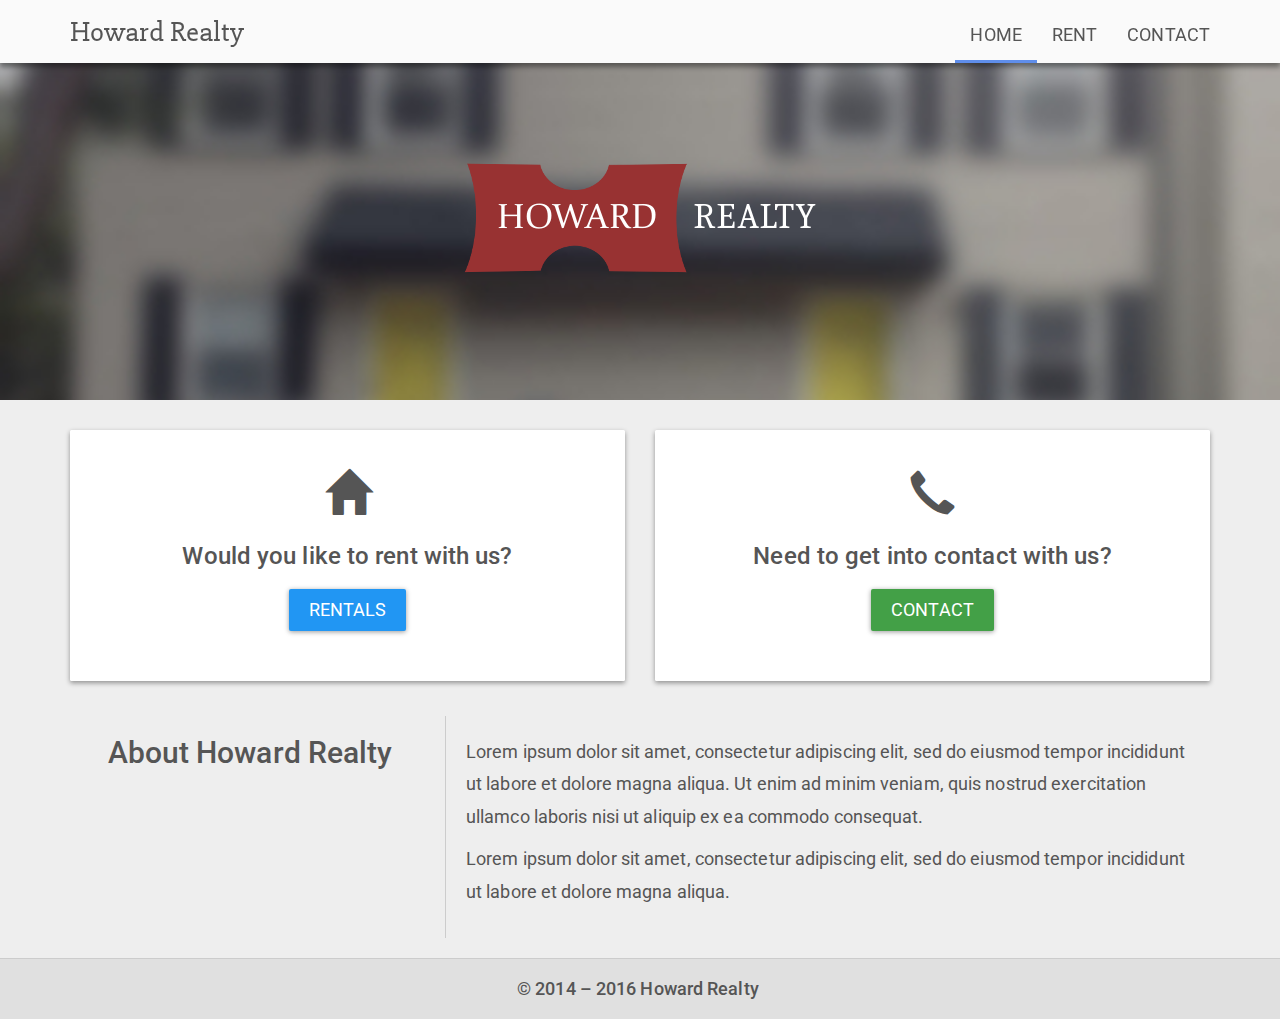
==== www/index.html @ 24f4b40c "Initial commit" ====
<!DOCTYPE html>
<html>

<head>
    <meta charset="utf-8">
    <meta name="viewport" content="width=device-width, initial-scale=1.0">
    <title>web</title>
    <link rel="stylesheet" href="assets/bootstrap/css/bootstrap.min.css">
    <link rel="stylesheet" href="https://fonts.googleapis.com/css?family=Roboto:400,700,500,300">
    <link rel="stylesheet" href="https://fonts.googleapis.com/css?family=Slabo+27px">
    <link rel="stylesheet" href="assets/css/styles.css">
</head>

<body>
    <nav class="navbar navbar-default navbar-fixed-top">
        <div class="container">
            <div class="navbar-header"><a class="navbar-brand navbar-link" href="index.html">Howard Realty</a>
                <button class="navbar-toggle collapsed" data-toggle="collapse" data-target="#navcol-1"><span class="sr-only">Toggle navigation</span><span class="icon-bar"></span><span class="icon-bar"></span><span class="icon-bar"></span></button>
            </div>
            <div class="collapse navbar-collapse" id="navcol-1">
                <ul class="nav navbar-nav navbar-right">
                    <li class="active" role="presentation"><a href="index.html">HOME </a></li>
                    <li role="presentation"><a href="rent.html">RENT </a></li>
                    <li role="presentation"><a>CONTACT </a></li>
                </ul>
            </div>
        </div>
    </nav>
    <div class="jumbotron">
        <p class="text-center"><img src="assets/img/logo.png" id="logo-home"></p>
    </div>
    <div class="container" id="home-navcards">
        <div class="row">
            <div class="col-sm-6 col-xs-12">
                <div class="card">
                    <p class="text-center"><span class="glyphicon glyphicon-home"></span></p>
                    <h3 class="text-center">Would you like to rent with us?</h3>
                    <p class="text-center"><a class="btn btn-default card-btn" role="button" href="rent.html" id="btn-rent">RENTALS </a></p>
                </div>
            </div>
            <div class="col-sm-6 col-xs-12">
                <div class="card">
                    <p class="text-center"><span class="glyphicon glyphicon-earphone"></span></p>
                    <h3 class="text-center">Need to get into contact with us?</h3>
                    <p class="text-center"><a class="btn btn-default card-btn" role="button" href="contact.html" id="btn-contact">CONTACT </a></p>
                </div>
            </div>
        </div>
    </div>
    <div class="container">
        <div class="row">
            <div class="col-sm-4 col-xs-12" id="home-about-title">
                <h2 class="text-center">About Howard Realty</h2></div>
            <div class="col-sm-8 col-xs-12" id="home-about">
                <p>Lorem ipsum dolor sit amet, consectetur adipiscing elit, sed do eiusmod tempor incididunt ut labore et dolore magna aliqua. Ut enim ad minim veniam, quis nostrud exercitation ullamco laboris nisi ut aliquip ex ea commodo consequat. </p>
                <p>
                Lorem ipsum dolor sit amet, consectetur adipiscing elit, sed do eiusmod tempor incididunt ut labore et dolore magna aliqua.</p>
            </div>
        </div>
    </div>
    <footer>
        <h4 class="text-center">© 2014 – 2016 Howard Realty&nbsp; </h4></footer>
    <script src="assets/js/jquery.min.js"></script>
    <script src="assets/bootstrap/js/bootstrap.min.js"></script>
</body>

</html>
---- www/assets/css/styles.css ----
body{
  font-family:'Roboto';
}

h1, h2, h3, h4, h5, h6, body{
  color:#555;
}

.jumbotron p, .jumbotron h1{
  color:white;
}

div#logo-home.container{
  margin:auto;
}

.navbar-default{
  background-image:none;
  border-radius:0;
  -webkit-box-shadow:none;
  background-color:#fafafa;
  -webkit-box-shadow:0px 4px 5px 0px rgba(0,0,0,0.4);
  -moz-box-shadow:0px 4px 5px 0px rgba(0,0,0,0.4);
  box-shadow:0px 4px 5px 0px rgba(0,0,0,0.4);
  text-shadow:none;
  border:none;
  color:#555;
  font-size:1.2em;
  padding:0;
}

footer{
  padding:10px;
  width:100%;
  bottom:0;
  border-top:1px solid #ccc;
  margin-top:20px;
  background-color:#e0e0e0;
}

@media (max-width:767px) {
  img#logo-home{
    width:275px;
  }
}

img#map{
  margin:auto;
  padding:5px;
}

.glyphicon{
  font-size:3em;
}

.card{
  background-color:white;
  margin:auto;
  padding:40px;
  -webkit-box-shadow:0px 2px 5px 0px rgba(0,0,0,0.4);
  -moz-box-shadow:0px 2px 5px 0px rgba(0,0,0,0.4);
  box-shadow:0px 2px 5px 0px rgba(0,0,0,0.4);
  margin-bottom:15px;
  border-radius:1.5px;
}

div#test{
  height:100px;
}

body{
  background-color:#eee;
  font-size:1.5em;
  line-height:1.8;
  letter-spacing:.1px;
  padding-top:70px;
}

.card-btn{
  background-color:transparent;
  border:none;
  color:black;
  outline:none;
  background-image:none;
  border-radius:2px;
  -webkit-box-shadow:0px 1px 5px 0px rgba(0,0,0,0.4);
  -moz-box-shadow:0px 1px 5px 0px rgba(0,0,0,0.4);
  box-shadow:0px 1px 5px 0px rgba(0,0,0,0.4);
  text-shadow:none;
  padding:8px 20px;
}

a#btn-rent.btn.btn-default.card-btn{
  background-color:#2196f3;
  color:white;
  text-decoration:none;
  margin-top:10px;
  font-size:1.2em;
}

a#btn-rent.btn.btn-default.card-btn:hover{
  background-color:#d4d4d4;
  color:#333;
}

a#btn-contact.btn.btn-default.card-btn:hover{
  background-color:#d4d4d4;
  color:#333;
}

a#btn-contact.btn.btn-default.card-btn{
  background-color:#43a047;
  color:white;
  margin-top:10px;
  font-size:1.2em;
}

div#home-about{
  border-left:1px solid #ccc;
  padding:20px;
  font-size:1.2em;
}

div#home-navcards.container{
  margin-bottom:20px;
}

.nav{
  text-shadow:none;
  margin-top:10px;
}

.nav > li{
  text-shadow:none;
}

div#home-about-title{
}

.navbar-default .navbar-brand:focus, .navbar-default .navbar-brand:hover{
  color:inherit;
}

.navbar-default .navbar-brand{
  color:#666;
  font-size:1.6em;
  font-weight:500;
  text-shadow:none;
  margin:6.5px;
  font-family:'Slabo 27px';
}

.navbar-default .navbar-link{
  color:inherit;
  text-shadow:none;
}

.navbar-default .navbar-nav > .active > a, .navbar-default .navbar-nav > .active > a:focus, .navbar-default .navbar-nav > .active > a:hover{
  color:inherit;
  background-color:transparent;
  text-shadow:none;
}

.navbar-default .navbar-nav > .active > a, .navbar-default .navbar-nav > .open > a{
  background-image:none;
  -webkit-box-shadow:none;
  box-shadow:none;
  border-bottom:3px solid #5f8eeb;
  text-shadow:none;
}

.jumbotron{
  padding:60px 0;
  background:url('../../assets/img/jumbo.jpg') no-repeat center;
  background-size:cover;
  margin-top:-20px;
}

@media screen and (min-width:768px) {
  .jumbotron{
    padding:100px 0;
  }
}

.navbar-toggle{
  padding:24px 25px;
  margin-top:0px;
  margin-right:0;
  margin-bottom:0px;
  border:none;
  border-radius:0;
}

.navbar-default .navbar-toggle:focus, .navbar-default .navbar-toggle:hover{
  background-color:transparent;
}

.navbar-default .navbar-toggle:focus, .navbar-default .navbar-toggle:hover{
  background-color:transparent;
}

div#aaa{
}

div#contact-info.card{
  padding-top:18px;
}

div#card-map.card{
  padding:0;
}

h1#contact-heading{
  margin-bottom:25px;
  margin-top:10px;
}

div#conctact-info.row{
  margin-bottom:30px;
}

p.contact-p{
  margin-bottom:0;
  font-size:1.2em;
}

img.rent-img{
  width:100%;
  max-width:400px;
}

div.card.rent-card{
  padding:0;
  padding-bottom:15px;
}

p.text-center.rent-bed{
  margin:0;
  margin-bottom:-5px;
}

.rent-btn{
  background-color:#2196f3;
  color:white;
  margin-top:6px;
}

div#item-card-img.card{
  padding:0;
}

img#item-img{
  padding:5px;
}

img#item-map.card{
  padding:5px;
}

.navbar-nav > li > a{
  text-shadow:none;
  color:white;
}

.navbar-default .navbar-nav > li > a{
  color:#555;
}

h1#rent-heading{
  margin-top:10px;
  margin-bottom:25px;
}

h3#rent-title.text-center{
  margin-bottom:15px;
}

h1#item-title.text-center{
  margin-top:10px;
  margin-bottom:0;
}

h3#item-title-2.text-center{
  margin-top:10px;
  margin-bottom:20px;
  padding-bottom:20px;
  border-bottom:1px solid #ccc;
}

div#item-contact.col-md-12{
  margin-top:15px;
  margin-bottom:25px;
}

.jumbo-mini{
  background:url('../../assets/img/jumbo.jpg') no-repeat center;
  background-size:cover;
  margin-top:-20px;
  margin-bottom:10px;
  padding:20px;
}

div.col-lg-4.col-md-4.col-sm-6.col-xs-12{
  font-size:1.2em;
}

.rent-card.p{
  font-size:1.2em;
}

.rent-card p{
  font-size:1.2em;
}

a.btn.btn-default.card-btn.rent-btn{
  font-size:1em;
}
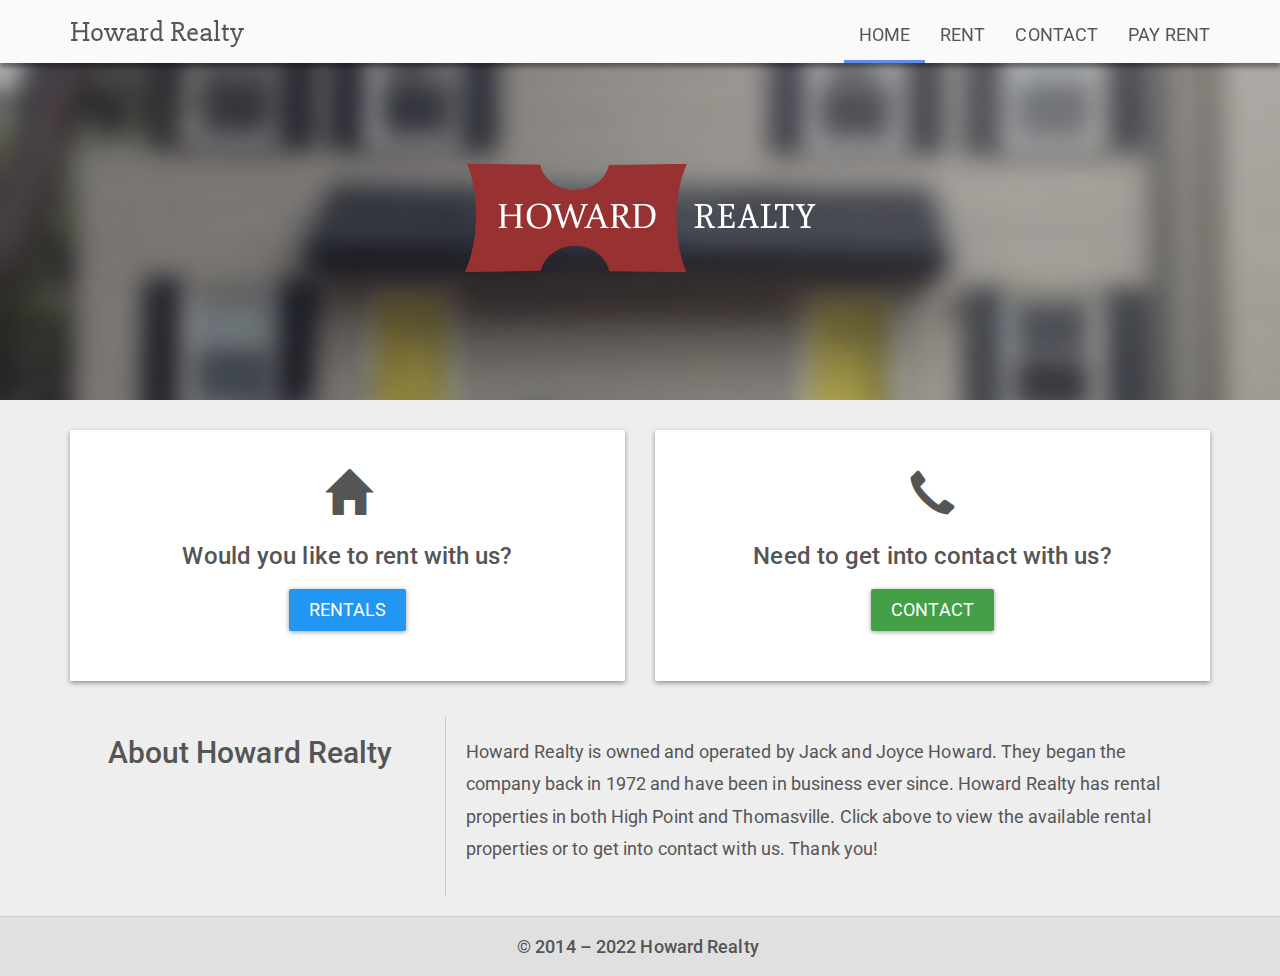
==== commit 19d10d44: "add 'pay rent' page" ====
--- a/www/index.html
+++ b/www/index.html
@@ -3,8 +3,8 @@
 
 <head>
     <meta charset="utf-8">
-    <meta name="viewport" content="width=device-width, initial-scale=1.0">
-    <title>web</title>
+    <meta name="viewport" content="width=device-width, initial-scale=1.0, maximum-scale=1, user-scalable=no">
+    <title>Howard Realty</title>
     <link rel="stylesheet" href="assets/bootstrap/css/bootstrap.min.css">
     <link rel="stylesheet" href="https://fonts.googleapis.com/css?family=Roboto:400,700,500,300">
     <link rel="stylesheet" href="https://fonts.googleapis.com/css?family=Slabo+27px">
@@ -20,8 +20,9 @@
             <div class="collapse navbar-collapse" id="navcol-1">
                 <ul class="nav navbar-nav navbar-right">
                     <li class="active" role="presentation"><a href="index.html">HOME </a></li>
-                    <li role="presentation"><a href="rent.html">RENT </a></li>
-                    <li role="presentation"><a>CONTACT </a></li>
+                    <li role="presentation"><a href="rent.php">RENT </a></li>
+                    <li role="presentation"><a href="contact.php">CONTACT </a></li>
+                    <li role="presentation"><a href="pay.php">PAY RENT </a></li>
                 </ul>
             </div>
         </div>
@@ -35,14 +36,14 @@
                 <div class="card">
                     <p class="text-center"><span class="glyphicon glyphicon-home"></span></p>
                     <h3 class="text-center">Would you like to rent with us?</h3>
-                    <p class="text-center"><a class="btn btn-default card-btn" role="button" href="rent.html" id="btn-rent">RENTALS </a></p>
+                    <p class="text-center"><a class="btn btn-default card-btn" role="button" href="rent.php" id="btn-rent">RENTALS </a></p>
                 </div>
             </div>
             <div class="col-sm-6 col-xs-12">
                 <div class="card">
                     <p class="text-center"><span class="glyphicon glyphicon-earphone"></span></p>
                     <h3 class="text-center">Need to get into contact with us?</h3>
-                    <p class="text-center"><a class="btn btn-default card-btn" role="button" href="contact.html" id="btn-contact">CONTACT </a></p>
+                    <p class="text-center"><a class="btn btn-default card-btn" role="button" href="contact.php" id="btn-contact">CONTACT </a></p>
                 </div>
             </div>
         </div>
@@ -52,16 +53,14 @@
             <div class="col-sm-4 col-xs-12" id="home-about-title">
                 <h2 class="text-center">About Howard Realty</h2></div>
             <div class="col-sm-8 col-xs-12" id="home-about">
-                <p>Lorem ipsum dolor sit amet, consectetur adipiscing elit, sed do eiusmod tempor incididunt ut labore et dolore magna aliqua. Ut enim ad minim veniam, quis nostrud exercitation ullamco laboris nisi ut aliquip ex ea commodo consequat. </p>
-                <p>
-                Lorem ipsum dolor sit amet, consectetur adipiscing elit, sed do eiusmod tempor incididunt ut labore et dolore magna aliqua.</p>
+                <p>Howard Realty is owned and operated by Jack and Joyce Howard. They began the company back in 1972 and have been in business ever since. Howard Realty has rental properties in both High Point and Thomasville. Click above to view the available rental properties or to get into contact with us. Thank you!</p>
             </div>
         </div>
     </div>
     <footer>
-        <h4 class="text-center">© 2014 – 2016 Howard Realty&nbsp; </h4></footer>
+        <h4 class="text-center">© 2014 – 2022 Howard Realty&nbsp; </h4></footer>
     <script src="assets/js/jquery.min.js"></script>
     <script src="assets/bootstrap/js/bootstrap.min.js"></script>
 </body>
 
-</html>+</html>
